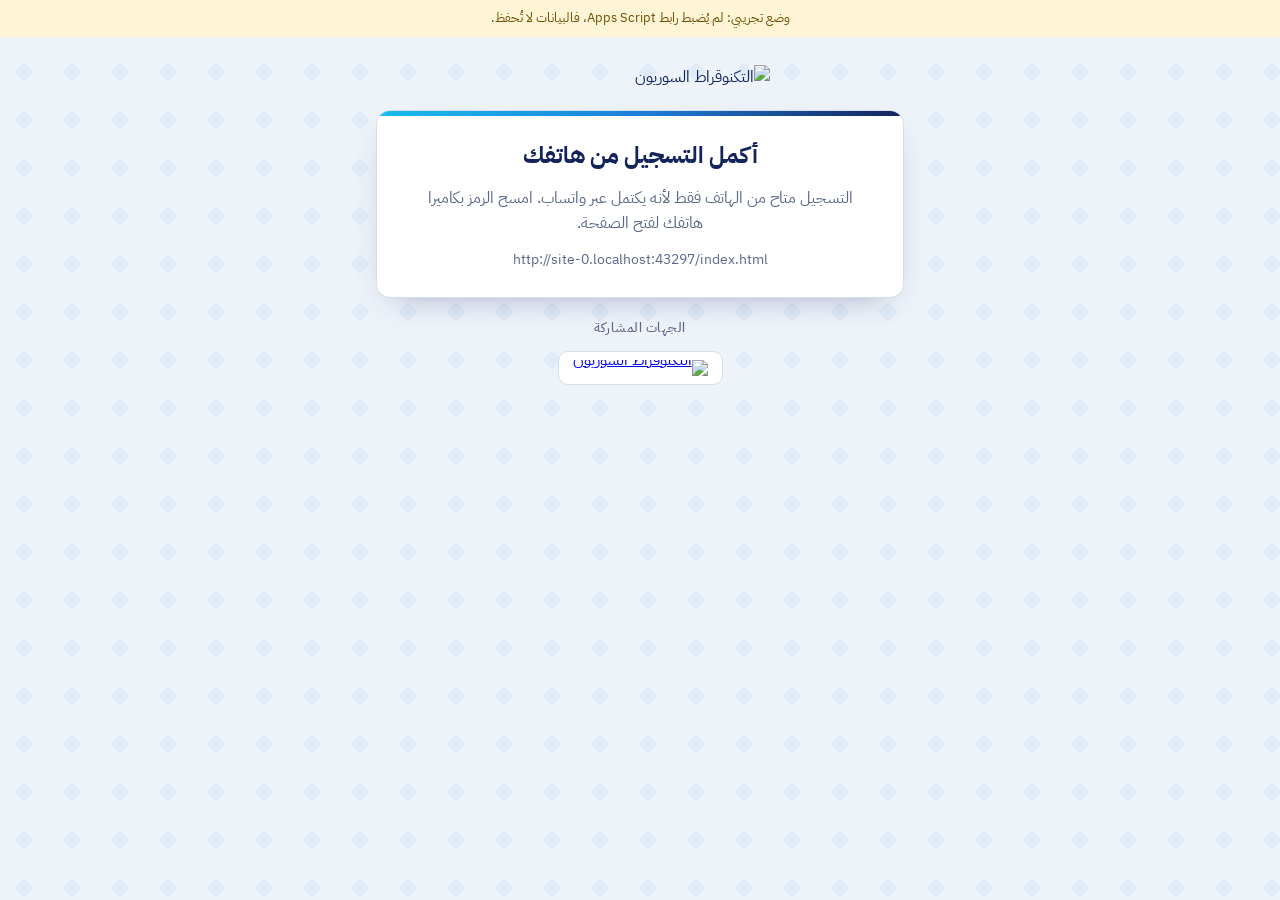
==== index.html @ 8fbd859a "Oboor 2026 registration page" ====
<!doctype html>
<html lang="ar" dir="rtl">
<head>
  <meta charset="utf-8">
  <meta name="viewport" content="width=device-width, initial-scale=1, viewport-fit=cover">
  <title>التسجيل | التكنوقراط السوريون</title>
  <meta name="robots" content="noindex">
  <link rel="icon" href="assets/mark.png">
  <link rel="preconnect" href="https://fonts.googleapis.com">
  <link rel="preconnect" href="https://fonts.gstatic.com" crossorigin>
  <link id="font-link" rel="stylesheet" href="https://fonts.googleapis.com/css2?family=IBM+Plex+Sans+Arabic:wght@400;500;700&display=swap">
  <link rel="stylesheet" href="style.css">
</head>
<body>
  <div class="demo-banner" id="demo-banner" hidden></div>

  <main class="page">
    <header class="brand">
      <img id="logo" class="brand-logo" src="assets/logo.png" alt="التكنوقراط السوريون">
    </header>

    <section class="card" id="card" aria-live="polite">
      <div class="state" id="state-loading">
        <div class="spinner" aria-hidden="true"></div>
      </div>

      <!-- النموذج -->
      <div class="state" id="state-form" hidden>
        <img id="cover" class="cover" alt="" hidden>
        <p class="eyebrow" id="eyebrow" hidden></p>
        <h1 id="heading"></h1>
        <p class="lead" id="subheading"></p>
        <form id="form" novalidate>
          <div id="fields" class="fields"></div>
          <p class="form-error" id="form-error" role="alert" hidden></p>
          <button type="submit" class="btn btn-primary" id="submit-btn">
            <span class="btn-label" id="submit-label">تسجيل</span>
          </button>
        </form>
      </div>

      <!-- جهاز كمبيوتر -->
      <div class="state state-center" id="state-desktop" hidden>
        <h1 id="desktop-title"></h1>
        <p class="lead" id="desktop-body"></p>
        <div class="qr" id="qr"></div>
        <p class="url-line" id="page-url" dir="ltr"></p>
      </div>

      <!-- تم الحفظ ولم يُفتح واتساب بعد -->
      <div class="state state-center" id="state-pending" hidden>
        <div class="badge badge-wait" aria-hidden="true">1</div>
        <h1 id="pending-title"></h1>
        <p class="lead" id="pending-body"></p>
        <button type="button" class="btn btn-wa" id="wa-btn"></button>
        <p class="reg-id" id="pending-id"></p>
      </div>

      <!-- مكتمل -->
      <div class="state state-center" id="state-done" hidden>
        <div class="badge badge-ok" aria-hidden="true">
          <svg viewBox="0 0 24 24" width="30" height="30"><path d="M5 12.5l4.2 4.2L19 7" fill="none" stroke="currentColor" stroke-width="2.4" stroke-linecap="round" stroke-linejoin="round"/></svg>
        </div>
        <h1 id="done-title"></h1>
        <p class="lead" id="done-body"></p>
        <p class="reg-id" id="done-id"></p>
      </div>

      <!-- مسجّل مسبقاً -->
      <div class="state state-center" id="state-blocked" hidden>
        <div class="badge badge-stop" aria-hidden="true">!</div>
        <p class="lead" id="blocked-body"></p>
      </div>
    </section>

    <section class="partners" id="partners" hidden>
      <h2 id="partners-title"></h2>
      <ul id="partners-list"></ul>
    </section>
  </main>

  <script src="vendor/qrcode.js"></script>
  <script src="app.js"></script>
</body>
</html>
---- style.css ----
/* القيم الافتراضية — تُستبدل من config.json عند التحميل */
:root {
  --primary: #13235B;
  --accent: #1D7FDB;
  --accent-light: #19BDEB;
  --bg: #EEF3FA;
  --surface: #FFFFFF;
  --text: #13235B;
  --muted: #5A6788;
  --border: #D5DEEC;
  --error: #C62D3A;
  --success: #13866A;
  --wa: #1FA855;
  --radius: 14px;
  --font: "IBM Plex Sans Arabic", "Segoe UI", Tahoma, "Noto Sans Arabic", sans-serif;
  color-scheme: light;
}

* { box-sizing: border-box; }
[hidden] { display: none !important; }
html, body { margin: 0; }
body {
  min-height: 100vh;
  font-family: var(--font);
  font-size: 16px;
  line-height: 1.6;
  color: var(--text);
  background-color: var(--bg);
  /* نقش المعيّنات المستوحى من الشعار */
  background-image: url("data:image/svg+xml,%3Csvg xmlns='http://www.w3.org/2000/svg' width='48' height='48'%3E%3Cpath d='M24 14l10 10-10 10-10-10z' fill='%231D7FDB' fill-opacity='.07'/%3E%3C/svg%3E");
  background-size: 48px 48px;
  padding-top: env(safe-area-inset-top, 0px);
  padding-bottom: env(safe-area-inset-bottom, 0px);
}

.demo-banner {
  background: #FFF4D6;
  color: #6B4E00;
  font-size: 13px;
  text-align: center;
  padding: 8px max(16px, env(safe-area-inset-right, 0px)) 8px max(16px, env(safe-area-inset-left, 0px));
}

.page {
  max-width: 560px;
  margin: 0 auto;
  padding-block: 28px 40px;
  padding-left: max(16px, env(safe-area-inset-left, 0px));
  padding-right: max(16px, env(safe-area-inset-right, 0px));
  display: flex;
  flex-direction: column;
  gap: 20px;
}

.brand { display: flex; justify-content: center; }
.brand-logo { width: min(260px, 70%); height: auto; }

.card {
  background: var(--surface);
  border: 1px solid var(--border);
  border-radius: var(--radius);
  box-shadow: 0 12px 32px -18px color-mix(in srgb, var(--primary) 45%, transparent);
  overflow: hidden;
  position: relative;
}
.card::before {
  content: "";
  display: block;
  height: 5px;
  background: linear-gradient(90deg, var(--accent-light), var(--accent), var(--primary));
}

.state { padding: 24px 22px 26px; display: flex; flex-direction: column; gap: 14px; }
.state-center { align-items: center; text-align: center; }

.cover { width: calc(100% + 44px); margin: -24px -22px 4px; max-width: none; aspect-ratio: 16 / 7; object-fit: cover; }

h1 { margin: 0; font-size: 1.45rem; line-height: 1.35; font-weight: 700; text-wrap: balance; color: var(--primary); }
.lead { margin: 0; color: var(--muted); font-size: 0.97rem; max-width: 46ch; }

.fields { display: grid; grid-template-columns: 1fr 1fr; gap: 18px 12px; margin-top: 6px; }
.fields > * { grid-column: 1 / -1; min-width: 0; }
.fields > .field.half { grid-column: auto; }
@media (max-width: 360px) { .fields > .field.half { grid-column: 1 / -1; } }
.cond-slot { display: contents; }
.cond-slot > .field { grid-column: 1 / -1; }
.field { display: flex; flex-direction: column; gap: 7px; min-width: 0; }
.flabel { font-weight: 500; font-size: 0.95rem; }
.field.attached { margin-top: -8px; }

.eyebrow {
  margin: 0;
  font-size: 0.8rem;
  font-weight: 500;
  letter-spacing: .02em;
  color: var(--accent);
}

.check {
  display: flex; align-items: flex-start; gap: 10px;
  cursor: pointer; font-size: 0.95rem;
  padding: 11px 12px;
  border: 1.5px dashed var(--border);
  border-radius: calc(var(--radius) - 4px);
}
.check input { width: 19px; height: 19px; min-height: 0; margin: 2px 0 0; flex: none; accent-color: var(--accent); }
.check:has(input:checked) { border-style: solid; border-color: var(--accent); background: color-mix(in srgb, var(--accent) 6%, var(--surface)); }
.check.consent { border-style: solid; }
.field.invalid .check { border-color: var(--error); border-style: solid; }
.consent-link { font-size: 0.86rem; color: var(--accent); margin-inline-start: 31px; }
.other-input { margin-top: 2px; }
.field .req { color: var(--error); margin-inline-start: 2px; }
.field .help { font-size: 0.82rem; color: var(--muted); }
.field .err { font-size: 0.84rem; color: var(--error); }

.field input:not([type=radio]):not([type=checkbox]), .field select, .field textarea {
  font: inherit;
  color: var(--text);
  background: var(--surface);
  border: 1.5px solid var(--border);
  border-radius: calc(var(--radius) - 4px);
  padding: 11px 13px;
  width: 100%;
  min-height: 48px;
  transition: border-color .15s, box-shadow .15s;
}
.field textarea { min-height: 96px; resize: vertical; }
.field input[type="tel"], .field input[type="email"] { direction: ltr; text-align: right; }
.field input:not([type=radio]):not([type=checkbox]):focus, .field select:focus, .field textarea:focus {
  outline: none;
  border-color: var(--accent);
  box-shadow: 0 0 0 3px color-mix(in srgb, var(--accent) 22%, transparent);
}
.field.invalid input:not([type=radio]):not([type=checkbox]), .field.invalid select, .field.invalid textarea { border-color: var(--error); }
.field.invalid .choice { border-color: color-mix(in srgb, var(--error) 45%, var(--border)); }
.field input[readonly] {
  background: color-mix(in srgb, var(--border) 35%, var(--surface));
  color: var(--muted);
  cursor: not-allowed;
}

.choices { display: flex; flex-direction: column; gap: 8px; }
.choice {
  display: flex; align-items: center; gap: 10px;
  border: 1.5px solid var(--border);
  border-radius: calc(var(--radius) - 4px);
  padding: 10px 12px;
  cursor: pointer;
  font-size: 0.95rem;
  line-height: 1.45;
}
.choices { gap: 7px; }
.choice input { width: 18px; height: 18px; flex: none; accent-color: var(--accent); margin: 0; }
.choice span { min-width: 0; }
.choice:has(input:checked) { border-color: var(--accent); background: color-mix(in srgb, var(--accent) 7%, var(--surface)); }

.form-error {
  margin: 0;
  background: color-mix(in srgb, var(--error) 9%, var(--surface));
  color: var(--error);
  border-radius: calc(var(--radius) - 4px);
  padding: 10px 12px;
  font-size: 0.92rem;
}

.btn {
  font: inherit;
  font-weight: 700;
  font-size: 1.05rem;
  border: 0;
  border-radius: calc(var(--radius) - 2px);
  min-height: 52px;
  padding: 12px 20px;
  width: 100%;
  cursor: pointer;
  display: inline-flex; align-items: center; justify-content: center; gap: 10px;
  transition: transform .1s, filter .15s;
}
.btn:active { transform: scale(.985); }
.btn:focus-visible { outline: 3px solid color-mix(in srgb, var(--accent) 45%, transparent); outline-offset: 2px; }
.btn[disabled] { opacity: .65; cursor: progress; }
.btn-primary { background: var(--primary); color: #fff; margin-top: 4px; }
.btn-primary:hover { filter: brightness(1.15); }
.btn-wa { background: var(--wa); color: #fff; }
.btn-wa:hover { filter: brightness(1.07); }

.spinner {
  width: 34px; height: 34px; margin: 30px auto;
  border: 3px solid var(--border); border-top-color: var(--accent);
  border-radius: 50%;
  animation: spin .8s linear infinite;
}
.btn .spinner { width: 20px; height: 20px; margin: 0; border-width: 2.5px; border-color: rgba(255,255,255,.35); border-top-color: #fff; }
@keyframes spin { to { transform: rotate(360deg); } }

.badge {
  width: 58px; height: 58px; border-radius: 50%;
  display: grid; place-items: center;
  font-weight: 700; font-size: 1.5rem;
}
.badge-ok { background: color-mix(in srgb, var(--success) 14%, var(--surface)); color: var(--success); }
.badge-wait { background: color-mix(in srgb, var(--accent) 14%, var(--surface)); color: var(--accent); }
.badge-stop { background: color-mix(in srgb, var(--error) 12%, var(--surface)); color: var(--error); }

.reg-id { margin: 0; font-size: 0.85rem; color: var(--muted); font-variant-numeric: tabular-nums; }

.qr { padding: 14px; background: #fff; border: 1px solid var(--border); border-radius: var(--radius); line-height: 0; }
.qr img, .qr svg { width: 220px; height: 220px; max-width: 100%; }
.url-line { margin: 0; font-size: 0.85rem; color: var(--muted); word-break: break-all; }

.partners { text-align: center; }
.partners h2 { margin: 0 0 12px; font-size: 0.8rem; font-weight: 500; letter-spacing: .04em; color: var(--muted); }
.partners ul {
  list-style: none; margin: 0; padding: 0;
  display: flex; flex-wrap: wrap; justify-content: center; gap: 10px;
}
.partners li { background: var(--surface); border: 1px solid var(--border); border-radius: 10px; padding: 8px 14px; }
.partners a { display: block; line-height: 0; }
.partners img { height: 38px; width: auto; max-width: 140px; object-fit: contain; }

@media (prefers-reduced-motion: reduce) {
  * { animation-duration: 0.01ms !important; transition: none !important; }
}
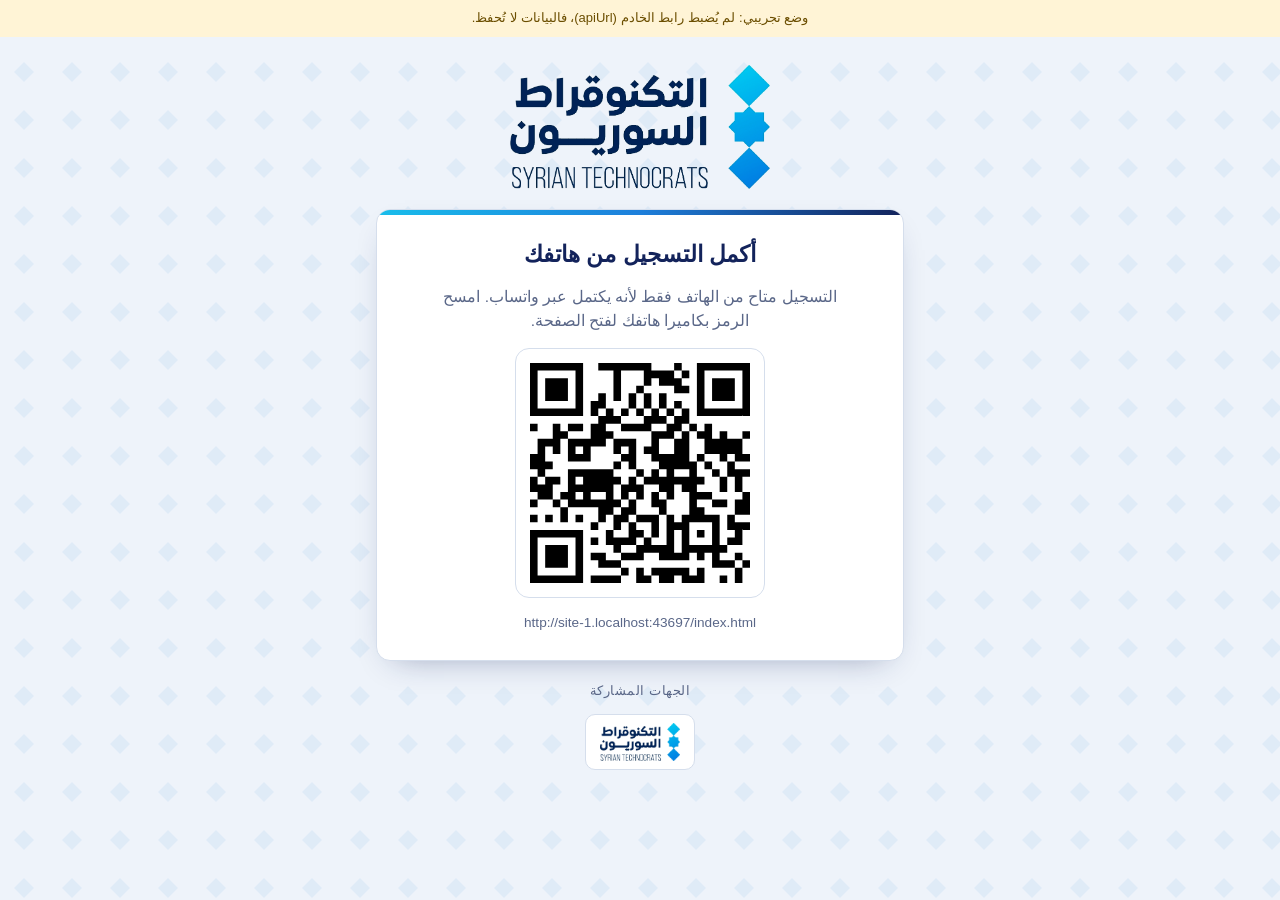
==== commit 364913ff: "Switch to self-hosted API, self-hosted font, WhatsApp number" ====
--- a/index.html
+++ b/index.html
@@ -6,9 +6,7 @@
   <title>التسجيل | التكنوقراط السوريون</title>
   <meta name="robots" content="noindex">
   <link rel="icon" href="assets/mark.png">
-  <link rel="preconnect" href="https://fonts.googleapis.com">
-  <link rel="preconnect" href="https://fonts.gstatic.com" crossorigin>
-  <link id="font-link" rel="stylesheet" href="https://fonts.googleapis.com/css2?family=IBM+Plex+Sans+Arabic:wght@400;500;700&display=swap">
+  <link id="font-link" rel="stylesheet" href="assets/fonts/fonts.css">
   <link rel="stylesheet" href="style.css">
 </head>
 <body>
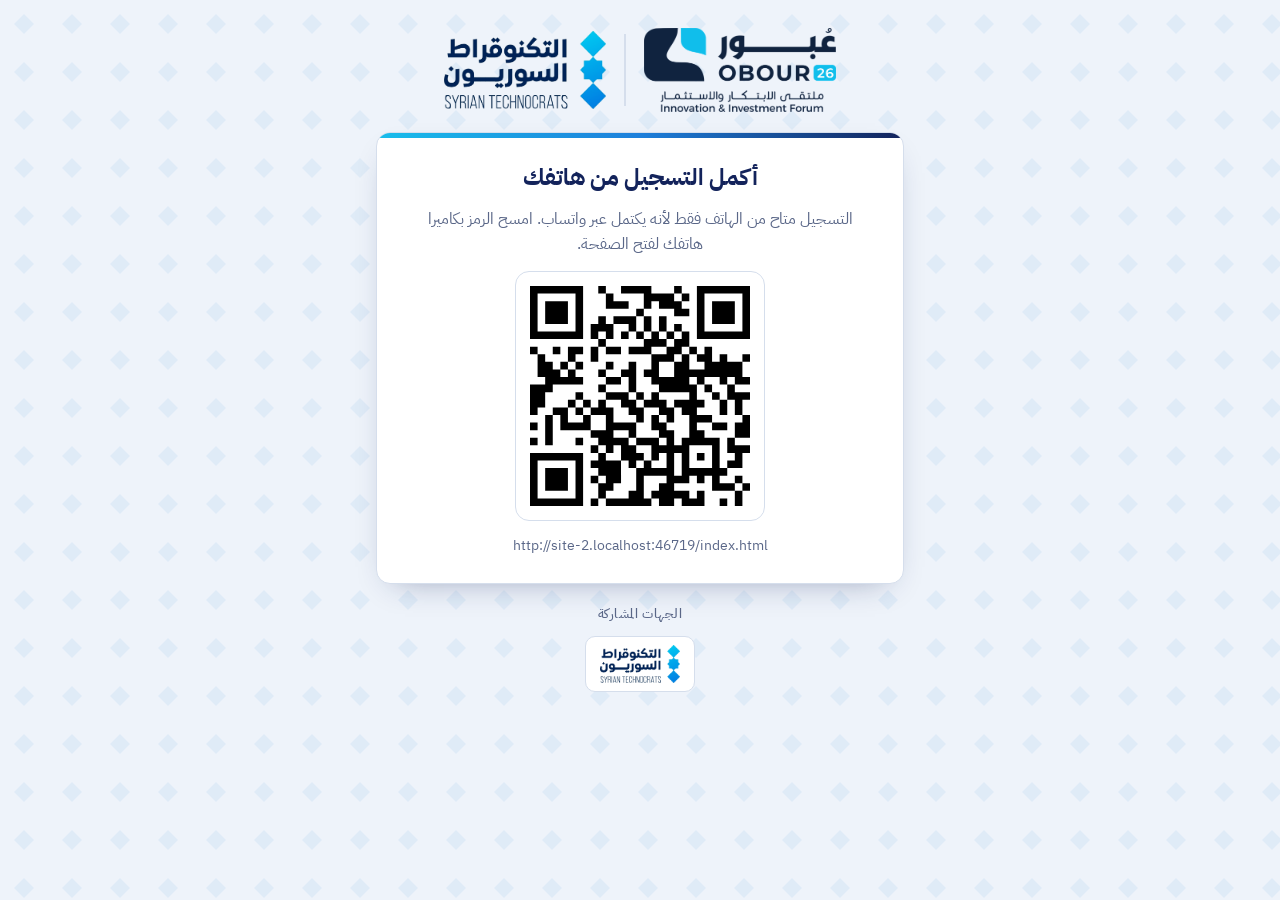
==== commit e90a302b: "Add files via upload" ====
--- a/index.html
+++ b/index.html
@@ -14,6 +14,8 @@
 
   <main class="page">
     <header class="brand">
+      <img id="logo2" class="brand-logo brand-logo-event" alt="" hidden>
+      <span class="brand-sep" id="brand-sep" hidden></span>
       <img id="logo" class="brand-logo" src="assets/logo.png" alt="التكنوقراط السوريون">
     </header>
 
--- a/assets/fonts/fonts.css
+++ b/assets/fonts/fonts.css
@@ -0,0 +1,19 @@
+/* IBM Plex Sans Arabic — مستضاف محلياً (SIL OFL 1.1) */
+@font-face { font-family: "IBM Plex Sans Arabic"; font-style: normal; font-weight: 400; font-display: swap;
+  src: url("plex-arabic-arabic-400.woff2") format("woff2");
+  unicode-range: U+0600-06FF, U+0750-077F, U+0870-088E, U+0890-0891, U+0898-08E1, U+08E3-08FF, U+200C-200E, U+2010-2011, U+204F, U+2E41, U+FB50-FDFF, U+FE70-FE74, U+FE76-FEFC; }
+@font-face { font-family: "IBM Plex Sans Arabic"; font-style: normal; font-weight: 400; font-display: swap;
+  src: url("plex-arabic-latin-400.woff2") format("woff2");
+  unicode-range: U+0000-00FF, U+0131, U+0152-0153, U+02BB-02BC, U+02C6, U+02DA, U+02DC, U+0304, U+0308, U+0329, U+2000-206F, U+20AC, U+2122, U+2191, U+2193, U+2212, U+2215, U+FEFF, U+FFFD; }
+@font-face { font-family: "IBM Plex Sans Arabic"; font-style: normal; font-weight: 500; font-display: swap;
+  src: url("plex-arabic-arabic-500.woff2") format("woff2");
+  unicode-range: U+0600-06FF, U+0750-077F, U+0870-088E, U+0890-0891, U+0898-08E1, U+08E3-08FF, U+200C-200E, U+2010-2011, U+204F, U+2E41, U+FB50-FDFF, U+FE70-FE74, U+FE76-FEFC; }
+@font-face { font-family: "IBM Plex Sans Arabic"; font-style: normal; font-weight: 500; font-display: swap;
+  src: url("plex-arabic-latin-500.woff2") format("woff2");
+  unicode-range: U+0000-00FF, U+0131, U+0152-0153, U+02BB-02BC, U+02C6, U+02DA, U+02DC, U+0304, U+0308, U+0329, U+2000-206F, U+20AC, U+2122, U+2191, U+2193, U+2212, U+2215, U+FEFF, U+FFFD; }
+@font-face { font-family: "IBM Plex Sans Arabic"; font-style: normal; font-weight: 700; font-display: swap;
+  src: url("plex-arabic-arabic-700.woff2") format("woff2");
+  unicode-range: U+0600-06FF, U+0750-077F, U+0870-088E, U+0890-0891, U+0898-08E1, U+08E3-08FF, U+200C-200E, U+2010-2011, U+204F, U+2E41, U+FB50-FDFF, U+FE70-FE74, U+FE76-FEFC; }
+@font-face { font-family: "IBM Plex Sans Arabic"; font-style: normal; font-weight: 700; font-display: swap;
+  src: url("plex-arabic-latin-700.woff2") format("woff2");
+  unicode-range: U+0000-00FF, U+0131, U+0152-0153, U+02BB-02BC, U+02C6, U+02DA, U+02DC, U+0304, U+0308, U+0329, U+2000-206F, U+20AC, U+2122, U+2191, U+2193, U+2212, U+2215, U+FEFF, U+FFFD; }
--- a/style.css
+++ b/style.css
@@ -52,8 +52,12 @@
   gap: 20px;
 }
 
-.brand { display: flex; justify-content: center; }
-.brand-logo { width: min(260px, 70%); height: auto; }
+.brand { display: flex; justify-content: center; align-items: center; gap: 18px; }
+.brand-logo { width: min(260px, 70%); height: auto; min-width: 0; }
+.brand.dual .brand-logo { width: auto; height: 78px; max-width: 46%; object-fit: contain; }
+.brand.dual .brand-logo-event { height: 84px; }
+.brand-sep { width: 1.5px; align-self: stretch; margin-block: 6px; background: var(--border); }
+@media (max-width: 380px) { .brand.dual .brand-logo { height: 62px; } .brand.dual .brand-logo-event { height: 68px; } .brand { gap: 12px; } }
 
 .card {
   background: var(--surface);
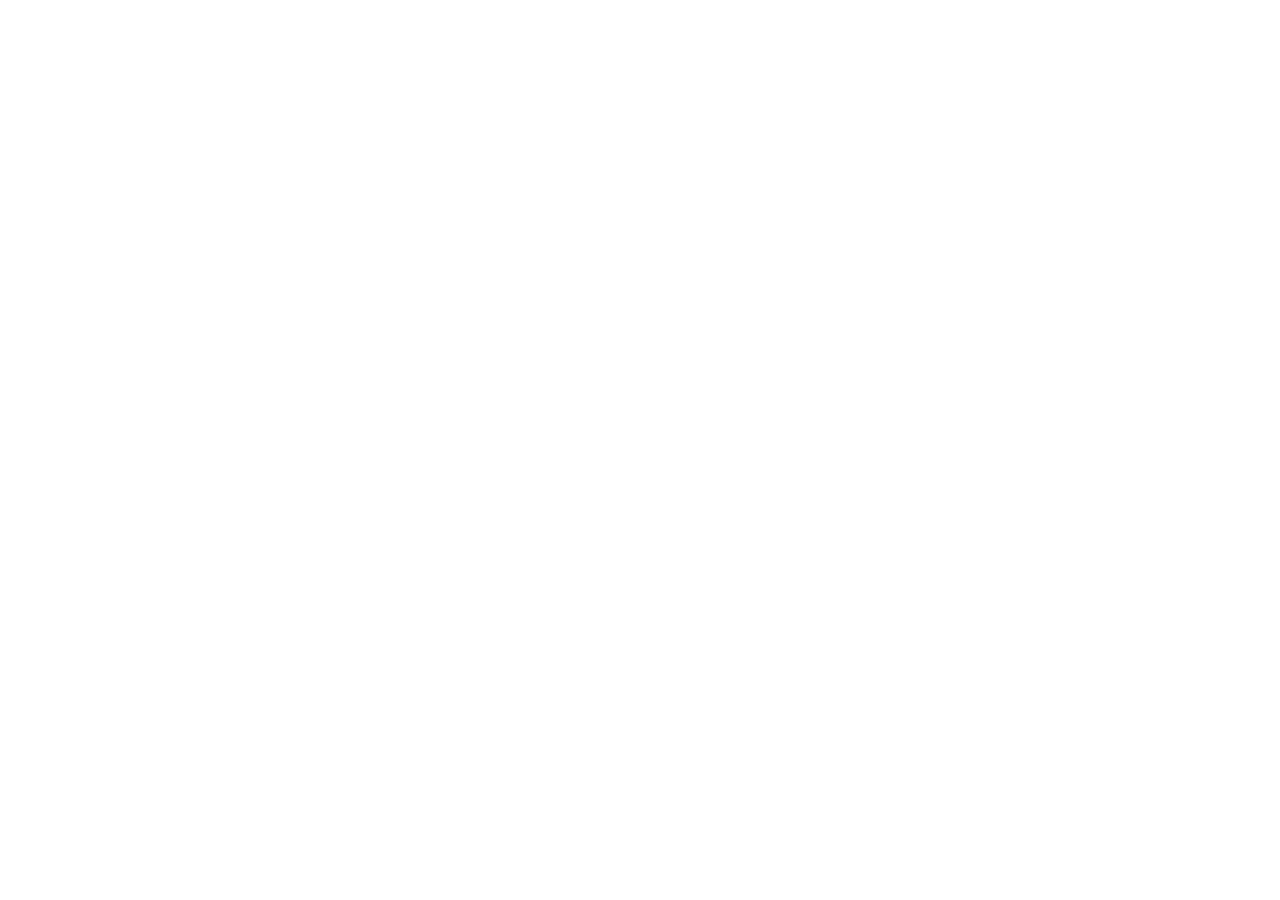
==== commit 3cfb529e: "Redirect old registration link to oboor.syrian-technocrats.org Co-Authored-By: Claude Opus 5.5 <nore" ====
--- a/index.html
+++ b/index.html
@@ -1,85 +1,22 @@
 <!doctype html>
 <html lang="ar" dir="rtl">
 <head>
-  <meta charset="utf-8">
-  <meta name="viewport" content="width=device-width, initial-scale=1, viewport-fit=cover">
-  <title>التسجيل | التكنوقراط السوريون</title>
-  <meta name="robots" content="noindex">
-  <link rel="icon" href="assets/mark.png">
-  <link id="font-link" rel="stylesheet" href="assets/fonts/fonts.css">
-  <link rel="stylesheet" href="style.css">
+<meta charset="utf-8">
+<meta name="viewport" content="width=device-width, initial-scale=1">
+<meta name="robots" content="noindex">
+<title>ملتقى عبور ٢٠٢٦ — انتقل التسجيل</title>
+<link rel="canonical" href="https://oboor.syrian-technocrats.org/">
+<meta http-equiv="refresh" content="0; url=https://oboor.syrian-technocrats.org/">
+<script>
+  (function () {
+    var base = "https://oboor.syrian-technocrats.org";
+    var path = location.pathname.replace(/^\/oboor2026-register/, "") || "/";
+    location.replace(base + path + location.search + location.hash);
+  })();
+</script>
 </head>
-<body>
-  <div class="demo-banner" id="demo-banner" hidden></div>
-
-  <main class="page">
-    <header class="brand">
-      <img id="logo2" class="brand-logo brand-logo-event" alt="" hidden>
-      <span class="brand-sep" id="brand-sep" hidden></span>
-      <img id="logo" class="brand-logo" src="assets/logo.png" alt="التكنوقراط السوريون">
-    </header>
-
-    <section class="card" id="card" aria-live="polite">
-      <div class="state" id="state-loading">
-        <div class="spinner" aria-hidden="true"></div>
-      </div>
-
-      <!-- النموذج -->
-      <div class="state" id="state-form" hidden>
-        <img id="cover" class="cover" alt="" hidden>
-        <p class="eyebrow" id="eyebrow" hidden></p>
-        <h1 id="heading"></h1>
-        <p class="lead" id="subheading"></p>
-        <form id="form" novalidate>
-          <div id="fields" class="fields"></div>
-          <p class="form-error" id="form-error" role="alert" hidden></p>
-          <button type="submit" class="btn btn-primary" id="submit-btn">
-            <span class="btn-label" id="submit-label">تسجيل</span>
-          </button>
-        </form>
-      </div>
-
-      <!-- جهاز كمبيوتر -->
-      <div class="state state-center" id="state-desktop" hidden>
-        <h1 id="desktop-title"></h1>
-        <p class="lead" id="desktop-body"></p>
-        <div class="qr" id="qr"></div>
-        <p class="url-line" id="page-url" dir="ltr"></p>
-      </div>
-
-      <!-- تم الحفظ ولم يُفتح واتساب بعد -->
-      <div class="state state-center" id="state-pending" hidden>
-        <div class="badge badge-wait" aria-hidden="true">1</div>
-        <h1 id="pending-title"></h1>
-        <p class="lead" id="pending-body"></p>
-        <button type="button" class="btn btn-wa" id="wa-btn"></button>
-        <p class="reg-id" id="pending-id"></p>
-      </div>
-
-      <!-- مكتمل -->
-      <div class="state state-center" id="state-done" hidden>
-        <div class="badge badge-ok" aria-hidden="true">
-          <svg viewBox="0 0 24 24" width="30" height="30"><path d="M5 12.5l4.2 4.2L19 7" fill="none" stroke="currentColor" stroke-width="2.4" stroke-linecap="round" stroke-linejoin="round"/></svg>
-        </div>
-        <h1 id="done-title"></h1>
-        <p class="lead" id="done-body"></p>
-        <p class="reg-id" id="done-id"></p>
-      </div>
-
-      <!-- مسجّل مسبقاً -->
-      <div class="state state-center" id="state-blocked" hidden>
-        <div class="badge badge-stop" aria-hidden="true">!</div>
-        <p class="lead" id="blocked-body"></p>
-      </div>
-    </section>
-
-    <section class="partners" id="partners" hidden>
-      <h2 id="partners-title"></h2>
-      <ul id="partners-list"></ul>
-    </section>
-  </main>
-
-  <script src="vendor/qrcode.js"></script>
-  <script src="app.js"></script>
+<body style="font-family: system-ui, sans-serif; text-align: center; padding: 3rem 1rem;">
+  <p>انتقلت صفحة التسجيل إلى عنوان جديد.</p>
+  <p><a href="https://oboor.syrian-technocrats.org/">اضغط هنا إن لم يتم التحويل تلقائياً</a></p>
 </body>
 </html>
